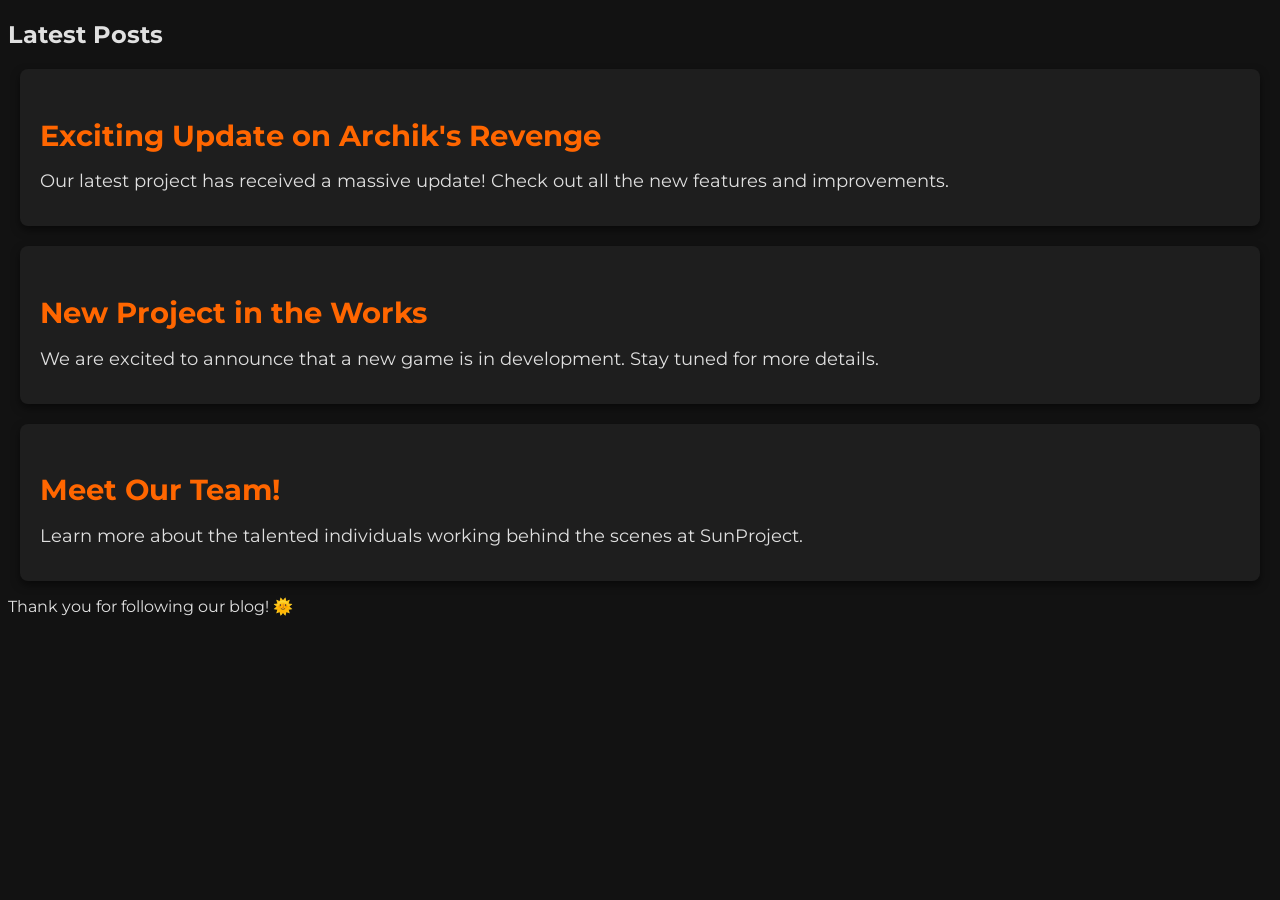
==== blog.html @ 69470d89 "Add files via upload" ====
<!DOCTYPE html>
<html lang="en">
<head>
    <meta charset="UTF-8">
    <meta name="viewport" content="width=device-width, initial-scale=1.0">
    <title>SunProject Blog</title>
    <link href="https://fonts.googleapis.com/css2?family=Montserrat:wght@400;700&display=swap" rel="stylesheet">
    <link rel="stylesheet" href="blog-styles.css">
    <link rel="icon" href="favicon.ico" type="image/x-icon">
</head>
<body>

    <main>
        <section id="blog">
            <h2>Latest Posts</h2>
            <div class="blog-gallery">
                <div class="blog-card">
                    <h3>Exciting Update on Archik's Revenge</h3>
                    <p>Our latest project has received a massive update! Check out all the new features and improvements.</p>
                </div>
                <div class="blog-card">
                    <h3>New Project in the Works</h3>
                    <p>We are excited to announce that a new game is in development. Stay tuned for more details.</p>
                </div>
                <div class="blog-card">
                    <h3>Meet Our Team!</h3>
                    <p>Learn more about the talented individuals working behind the scenes at SunProject.</p>
                </div>
            </div>
        </section>
    </main>

    <footer>
        <p>Thank you for following our blog! 🌞</p>
    </footer>
</body>
</html>
---- blog-styles.css ----
/* Blog styles */
body {
    background-color: #121212; /* Цвет фона для темной темы */
    color: #e0e0e0; /* Цвет текста */
    font-family: 'Montserrat', sans-serif; /* Шрифт */
}

.blog-gallery {
    display: flex;
    flex-direction: column;
    gap: 20px;
    justify-content: center;
    align-items: center;
}

.blog-card {
    background-color: #1e1e1e; /* Цвет фона карточек */
    border-radius: 8px;
    box-shadow: 0 4px 8px rgba(0, 0, 0, 0.5); /* Увеличенная тень для контраста */
    padding: 20px;
    width: 100%;
    max-width: 1200px; /* Ограничение максимальной ширины */
    text-align: left; /* Выравнивание текста по левому краю */
}

.blog-card h3 {
    font-size: 1.8em;
    margin-bottom: 10px;
    color: #ff6600; /* Цвет заголовка */
}

.blog-card p {
    font-size: 1.1em;
    margin-bottom: 15px;
}

.blog-card a {
    background-color: #ff6600; /* Цвет фона кнопки */
    color: white;
    padding: 10px 20px;
    text-decoration: none;
    border-radius: 5px;
    font-weight: bold;
}

.blog-card a:hover {
    background-color: #cc5200; /* Цвет фона кнопки при наведении */
}
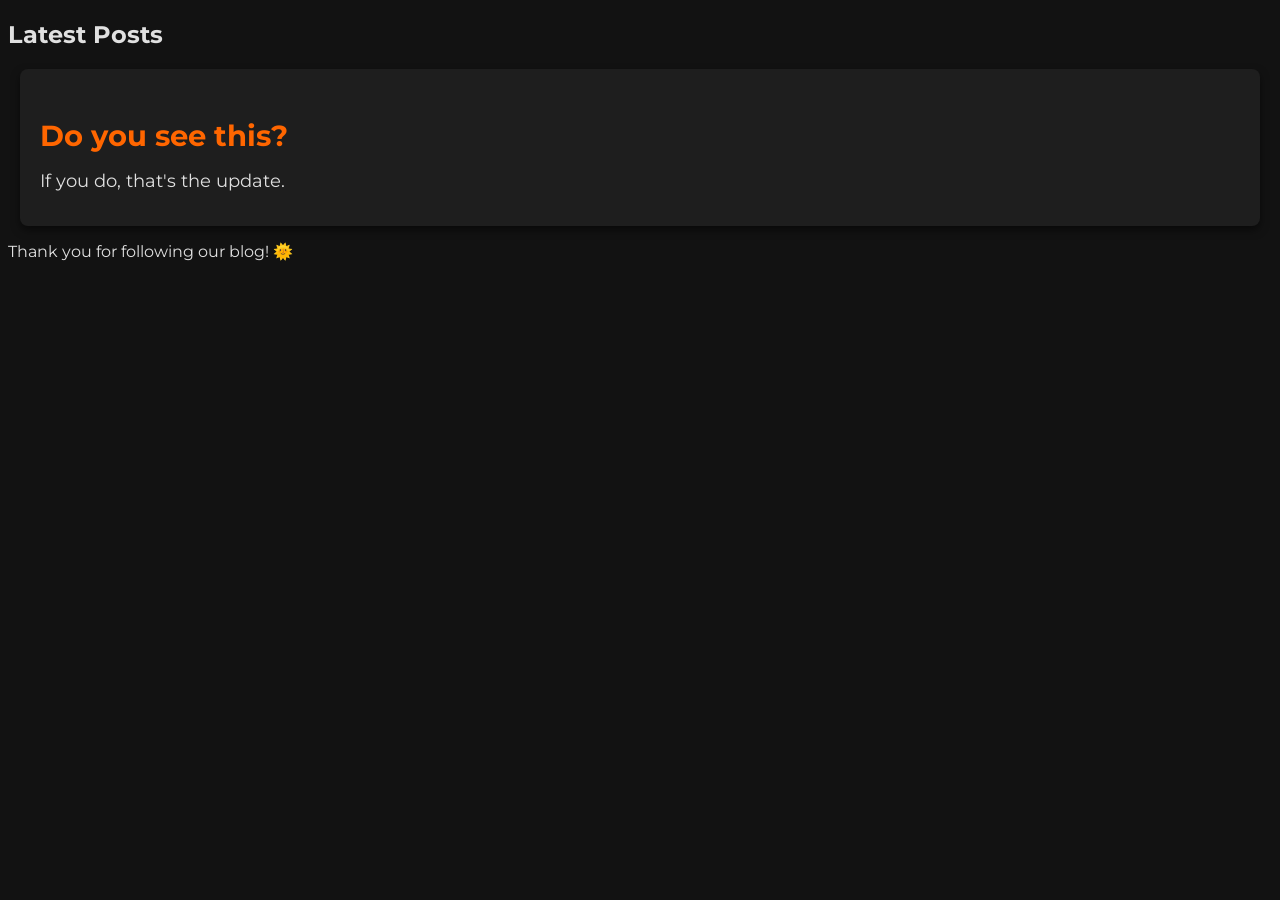
==== commit 96bfddbc: "blog.html" ====
--- a/blog.html
+++ b/blog.html
@@ -15,16 +15,8 @@
             <h2>Latest Posts</h2>
             <div class="blog-gallery">
                 <div class="blog-card">
-                    <h3>Exciting Update on Archik's Revenge</h3>
-                    <p>Our latest project has received a massive update! Check out all the new features and improvements.</p>
-                </div>
-                <div class="blog-card">
-                    <h3>New Project in the Works</h3>
-                    <p>We are excited to announce that a new game is in development. Stay tuned for more details.</p>
-                </div>
-                <div class="blog-card">
-                    <h3>Meet Our Team!</h3>
-                    <p>Learn more about the talented individuals working behind the scenes at SunProject.</p>
+                    <h3>Do you see this?</h3>
+                    <p>If you do, that's the update.</p>
                 </div>
             </div>
         </section>
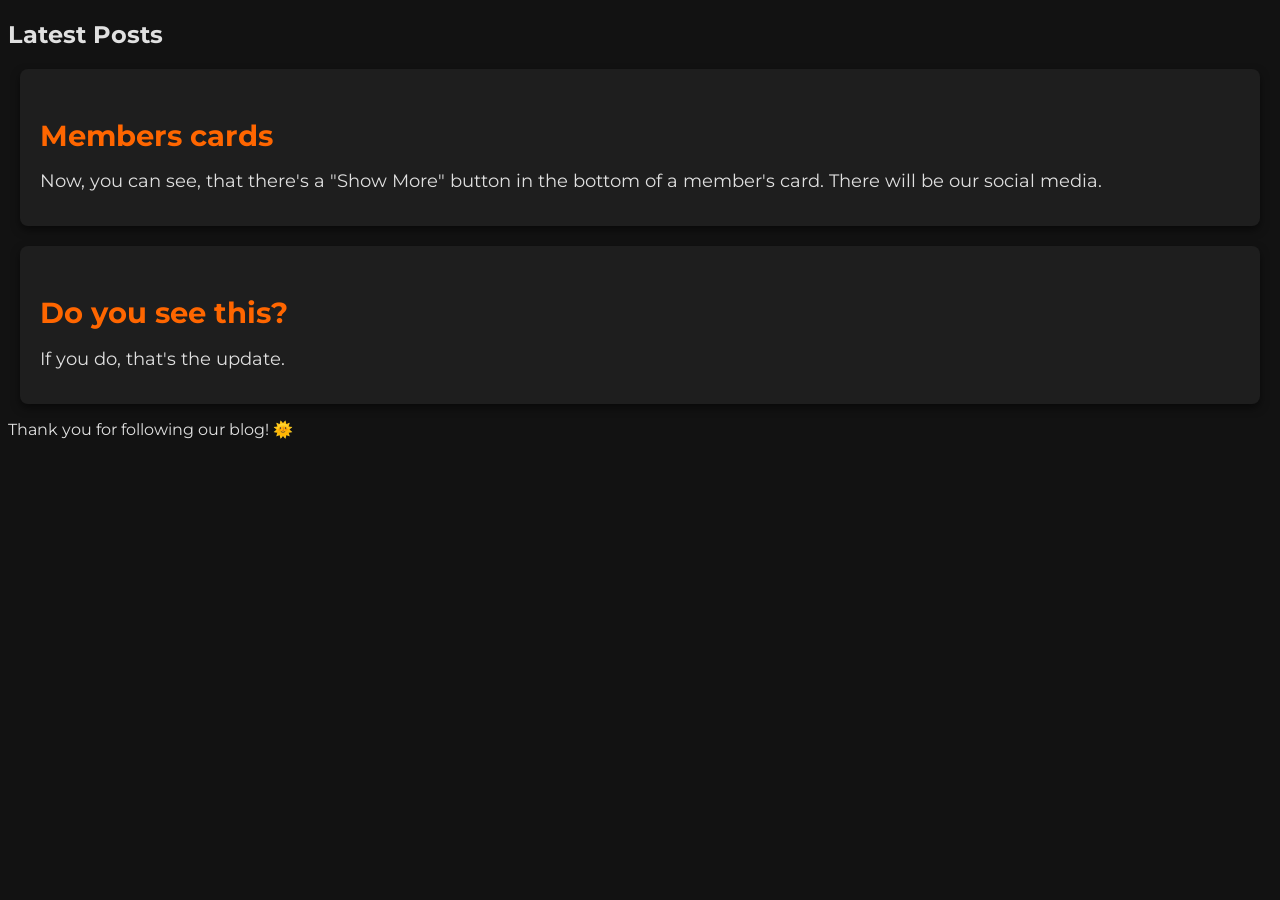
==== commit 6dfb0571: "Add files via upload" ====
--- a/blog.html
+++ b/blog.html
@@ -14,6 +14,10 @@
         <section id="blog">
             <h2>Latest Posts</h2>
             <div class="blog-gallery">
+				<div class="blog-card">
+					<h3>Members cards</h3>
+					<p>Now, you can see, that there's a "Show More" button in the bottom of a member's card. There will be our social media.</p>
+				</div>
                 <div class="blog-card">
                     <h3>Do you see this?</h3>
                     <p>If you do, that's the update.</p>
